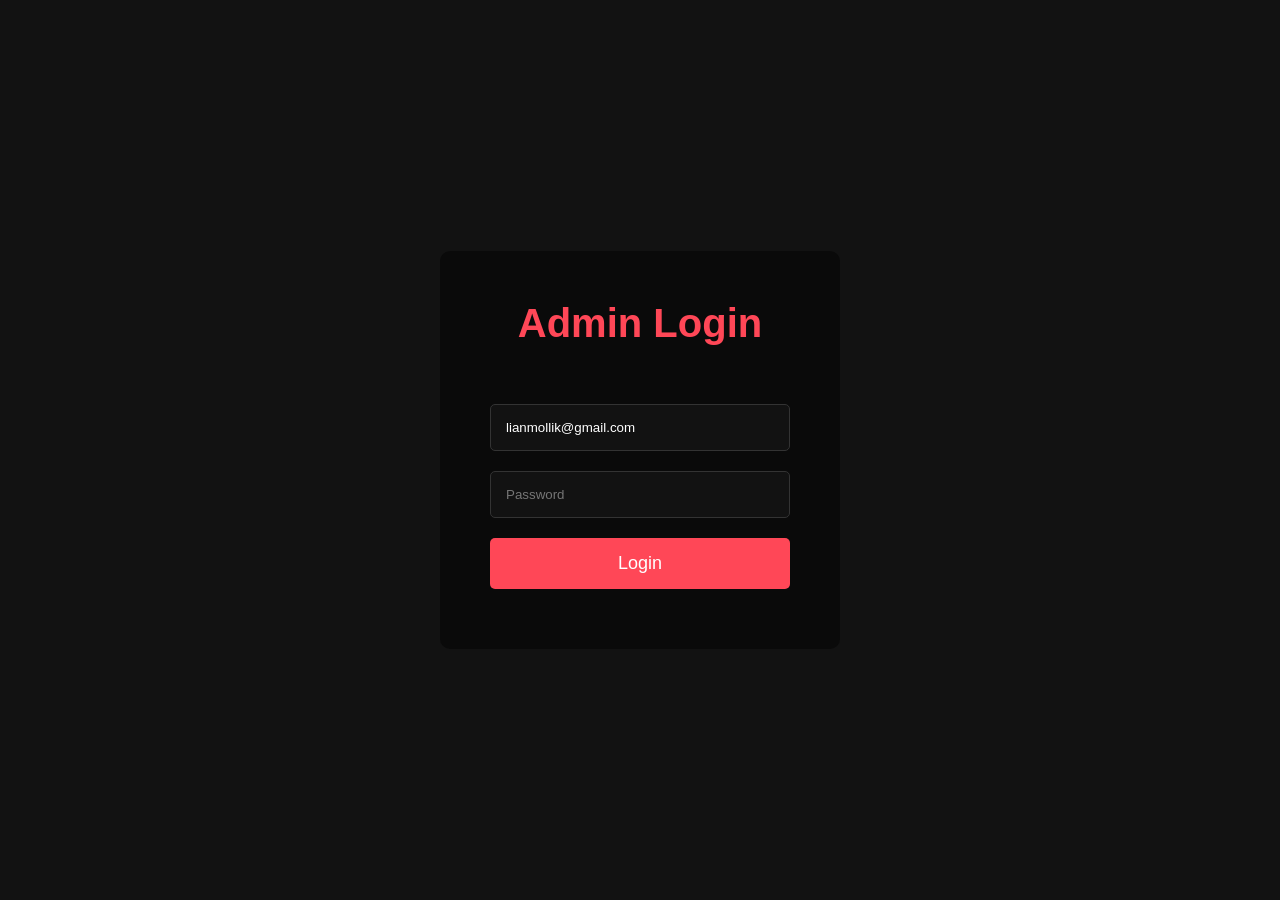
==== admin.html @ f8e49498 "feat: complete gym website with CMS" ====
<!DOCTYPE html>
<html lang="en">
<head>
    <meta charset="UTF-8">
    <title>Admin Login - RDDL</title>
    <link rel="stylesheet" href="style.css">
</head>
<body>
    <div class="admin-login">
        <div class="login-box">
            <h2>Admin Login</h2>
            <br>
            <input type="email" id="email" placeholder="Email" value="lianmollik@gmail.com">
            <input type="password" id="password" placeholder="Password">
            <button onclick="login()">Login</button>
            <p id="error-msg" style="color: red; margin-top: 10px;"></p>
        </div>
    </div>
    <script src="admin.js"></script>
</body>
</html>
---- style.css ----
:root {
    --primary: #ff4757;
    --dark: #121212;
    --darker: #0a0a0a;
    --text: #ffffff;
    --gray: #888888;
}

* {
    margin: 0;
    padding: 0;
    box-sizing: border-box;
    font-family: 'Outfit', sans-serif;
}

body {
    background-color: var(--dark);
    color: var(--text);
    overflow-x: hidden;
}

nav {
    display: flex;
    justify-content: space-between;
    align-items: center;
    padding: 20px 50px;
    background: rgba(10, 10, 10, 0.9);
    position: fixed;
    width: 100%;
    top: 0;
    z-index: 100;
    backdrop-filter: blur(10px);
}

.logo {
    font-size: 24px;
    font-weight: 700;
    color: var(--primary);
    letter-spacing: 2px;
}

.links a {
    color: var(--text);
    text-decoration: none;
    margin-left: 30px;
    font-weight: 500;
    transition: color 0.3s;
}

.links a:hover {
    color: var(--primary);
}

.admin-btn {
    border: 1px solid var(--primary);
    padding: 8px 16px;
    border-radius: 4px;
}

header {
    height: 100vh;
    display: flex;
    align-items: center;
    justify-content: center;
    text-align: center;
    background: linear-gradient(rgba(10,10,10,0.7), rgba(10,10,10,0.7)), url('https://scontent.fdac19-1.fna.fbcdn.net/v/t39.30808-1/510406336_122104530668916170_3670593091723106690_n.jpg?stp=dst-jpg_tt6&_nc_cat=107&ccb=1-7&_nc_sid=3ab345&_nc_ohc=6jNR-_TpY5EQ7kNvwE6H_Et&_nc_ht=scontent.fdac19-1.fna&oh=00_Af6FzcGYZFyWBYu3Y4XOcTuafq9MXId4pV6zjB2v7YEp1g&oe=69FAA939') center/cover;
}

.hero-content h1 {
    font-size: 64px;
    margin-bottom: 20px;
    text-transform: uppercase;
}

.hero-content p {
    font-size: 24px;
    color: var(--gray);
    margin-bottom: 40px;
}

.cta-btn {
    background: var(--primary);
    color: white;
    padding: 15px 40px;
    text-decoration: none;
    font-size: 18px;
    font-weight: 700;
    border-radius: 30px;
    text-transform: uppercase;
    transition: transform 0.3s;
    display: inline-block;
}

.cta-btn:hover {
    transform: scale(1.05);
}

section {
    padding: 80px 50px;
}

h2 {
    font-size: 40px;
    margin-bottom: 40px;
    text-align: center;
    color: var(--primary);
}

.about-grid {
    display: grid;
    grid-template-columns: 1fr 1fr;
    gap: 50px;
    align-items: center;
}

.about-text {
    font-size: 20px;
    line-height: 1.6;
    color: var(--gray);
}

.about-image img {
    width: 100%;
    border-radius: 10px;
    box-shadow: 0 10px 30px rgba(255, 71, 87, 0.2);
}

.chart-container {
    display: flex;
    justify-content: space-around;
    align-items: flex-end;
    height: 300px;
    background: var(--darker);
    padding: 30px;
    border-radius: 10px;
    margin-top: 30px;
}

.bar {
    width: 50px;
    background: var(--primary);
    border-radius: 5px 5px 0 0;
    position: relative;
    transition: height 0.5s;
}

.bar .time {
    position: absolute;
    bottom: -25px;
    left: 50%;
    transform: translateX(-50%);
    font-size: 14px;
    color: var(--gray);
    white-space: nowrap;
}

.reviews-grid {
    display: grid;
    grid-template-columns: repeat(auto-fit, minmax(300px, 1fr));
    gap: 30px;
}

.review-card {
    background: var(--darker);
    padding: 30px;
    border-radius: 10px;
    border-left: 4px solid var(--primary);
}

.stars {
    color: #ffd700;
    margin-bottom: 10px;
}

.map-container {
    display: grid;
    grid-template-columns: 2fr 1fr;
    gap: 30px;
}

.nearby-places {
    background: var(--darker);
    padding: 30px;
    border-radius: 10px;
}

.nearby-places h3 {
    margin-bottom: 20px;
    color: var(--primary);
}

.nearby-places ul {
    list-style: none;
}

.nearby-places li {
    padding: 10px 0;
    border-bottom: 1px solid #333;
    color: var(--gray);
}

footer {
    text-align: center;
    padding: 30px;
    background: var(--darker);
    color: var(--gray);
}

/* Admin Styles */
.admin-login {
    display: flex;
    justify-content: center;
    align-items: center;
    height: 100vh;
}

.login-box {
    background: var(--darker);
    padding: 50px;
    border-radius: 10px;
    width: 400px;
    text-align: center;
}

.login-box input {
    width: 100%;
    padding: 15px;
    margin-bottom: 20px;
    background: var(--dark);
    border: 1px solid #333;
    color: white;
    border-radius: 5px;
}

.login-box button {
    width: 100%;
    padding: 15px;
    background: var(--primary);
    color: white;
    border: none;
    border-radius: 5px;
    font-size: 18px;
    cursor: pointer;
}

.cms-container {
    padding: 100px 50px;
    max-width: 800px;
    margin: 0 auto;
}

.cms-section {
    background: var(--darker);
    padding: 30px;
    margin-bottom: 30px;
    border-radius: 10px;
}

.cms-section input, .cms-section textarea {
    width: 100%;
    padding: 15px;
    margin-bottom: 20px;
    background: var(--dark);
    border: 1px solid #333;
    color: white;
    border-radius: 5px;
}

.cms-section textarea {
    height: 150px;
    resize: vertical;
}

.save-btn {
    background: var(--primary);
    color: white;
    padding: 10px 30px;
    border: none;
    border-radius: 5px;
    cursor: pointer;
    font-size: 16px;
}

.logout-btn {
    position: absolute;
    top: 20px;
    right: 50px;
    background: transparent;
    color: var(--text);
    border: 1px solid var(--text);
    padding: 10px 20px;
    border-radius: 5px;
    cursor: pointer;
    text-decoration: none;
}
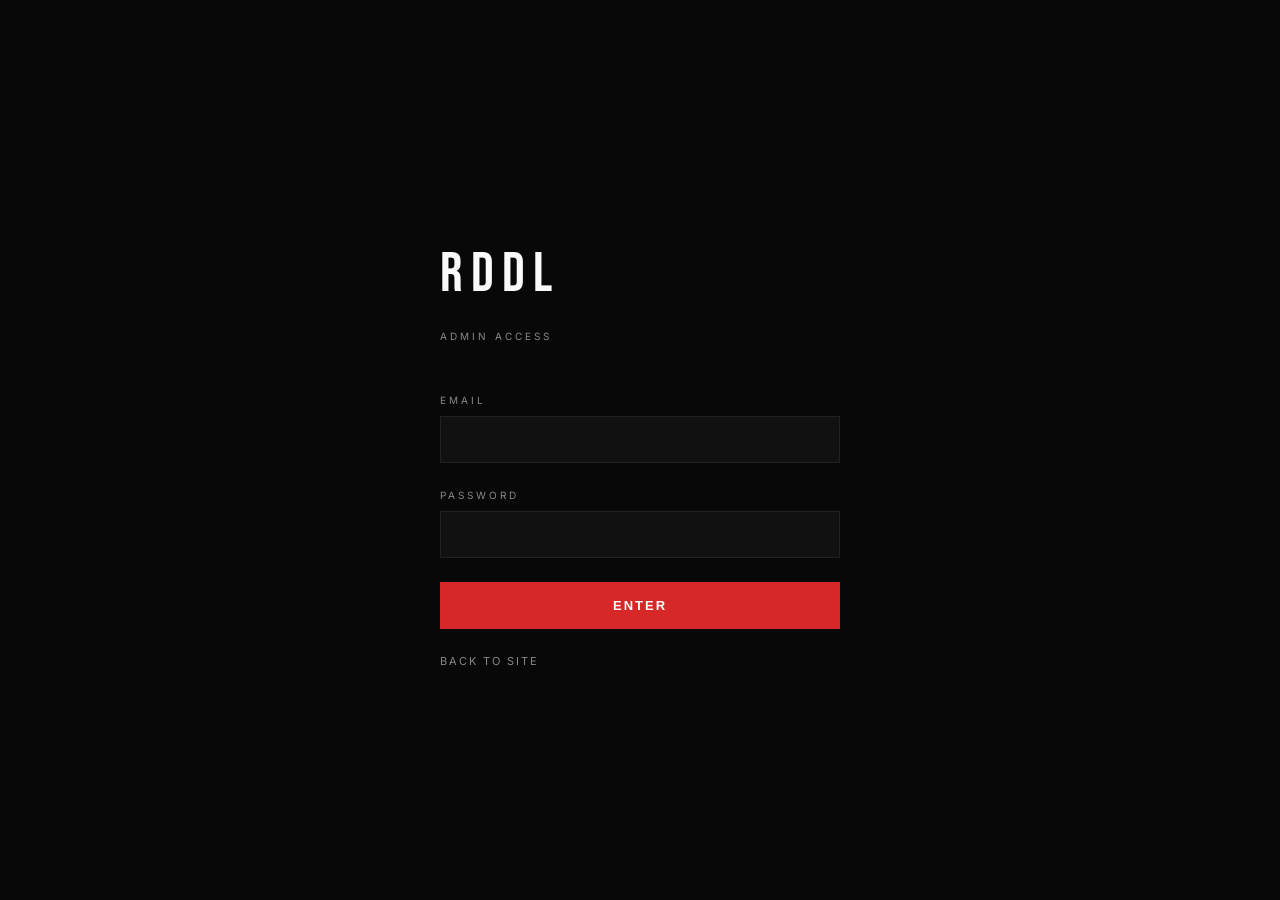
==== commit 0284c9e6: "feat: premium rebuild — real images, machines, interactive data, CMS" ====
--- a/admin.html
+++ b/admin.html
@@ -1,21 +1,36 @@
 <!DOCTYPE html>
 <html lang="en">
 <head>
-    <meta charset="UTF-8">
-    <title>Admin Login - RDDL</title>
-    <link rel="stylesheet" href="style.css">
+  <meta charset="UTF-8">
+  <meta name="viewport" content="width=device-width, initial-scale=1.0">
+  <title>Admin — RDDL</title>
+  <link href="https://fonts.googleapis.com/css2?family=Bebas+Neue&family=Inter:wght@300;400;500;600&display=swap" rel="stylesheet">
+  <link rel="stylesheet" href="style.css">
+  <style>
+    body { display: flex; align-items: center; justify-content: center; min-height: 100vh; background: var(--black); }
+    .login-wrap { width: 400px; }
+    .login-logo { font-family: 'Bebas Neue', sans-serif; font-size: 56px; letter-spacing: 8px; color: #FAFAFA; margin-bottom: 8px; }
+    .login-sub { font-size: 10px; letter-spacing: 3px; text-transform: uppercase; color: var(--gray); margin-bottom: 48px; }
+    .login-wrap label { display: block; font-size: 10px; letter-spacing: 3px; text-transform: uppercase; color: var(--gray); margin-bottom: 8px; }
+    .login-wrap input { width: 100%; background: var(--surface); border: 1px solid var(--border); color: var(--white); padding: 14px 16px; font-size: 14px; margin-bottom: 24px; font-family: var(--font-body); }
+    .login-wrap input:focus { outline: none; border-color: var(--red); }
+    #error-msg { font-size: 12px; color: var(--red); margin-top: 12px; letter-spacing: 1px; }
+    .back-link { display: block; margin-top: 24px; font-size: 11px; letter-spacing: 2px; text-transform: uppercase; color: var(--gray); }
+    .back-link:hover { color: var(--white); }
+  </style>
 </head>
 <body>
-    <div class="admin-login">
-        <div class="login-box">
-            <h2>Admin Login</h2>
-            <br>
-            <input type="email" id="email" placeholder="Email" value="lianmollik@gmail.com">
-            <input type="password" id="password" placeholder="Password">
-            <button onclick="login()">Login</button>
-            <p id="error-msg" style="color: red; margin-top: 10px;"></p>
-        </div>
-    </div>
-    <script src="admin.js"></script>
+  <div class="login-wrap">
+    <div class="login-logo">RDDL</div>
+    <div class="login-sub">Admin Access</div>
+    <label>Email</label>
+    <input type="email" id="email" value="">
+    <label>Password</label>
+    <input type="password" id="password">
+    <button class="btn-primary" style="width:100%;padding:16px;" onclick="login()">Enter</button>
+    <p id="error-msg"></p>
+    <a href="index.html" class="back-link">Back to Site</a>
+  </div>
+  <script src="admin.js"></script>
 </body>
 </html>
--- a/style.css
+++ b/style.css
@@ -1,295 +1,670 @@
+/* ── Reset & Base ─────────────────────────────────── */
+*, *::before, *::after { box-sizing: border-box; margin: 0; padding: 0; }
 :root {
-    --primary: #ff4757;
-    --dark: #121212;
-    --darker: #0a0a0a;
-    --text: #ffffff;
-    --gray: #888888;
-}
-
-* {
-    margin: 0;
-    padding: 0;
-    box-sizing: border-box;
-    font-family: 'Outfit', sans-serif;
-}
-
+  --black: #080808;
+  --surface: #111111;
+  --surface2: #181818;
+  --border: rgba(255,255,255,0.07);
+  --red: #D62828;
+  --red-dim: rgba(214,40,40,0.15);
+  --white: #FAFAFA;
+  --gray: #888;
+  --gray2: #555;
+  --font-display: 'Bebas Neue', sans-serif;
+  --font-body: 'Inter', sans-serif;
+  --font-alt: 'DM Sans', sans-serif;
+}
+html { scroll-behavior: smooth; }
 body {
-    background-color: var(--dark);
-    color: var(--text);
-    overflow-x: hidden;
-}
-
-nav {
-    display: flex;
-    justify-content: space-between;
-    align-items: center;
-    padding: 20px 50px;
-    background: rgba(10, 10, 10, 0.9);
-    position: fixed;
-    width: 100%;
-    top: 0;
-    z-index: 100;
-    backdrop-filter: blur(10px);
-}
-
-.logo {
-    font-size: 24px;
-    font-weight: 700;
-    color: var(--primary);
-    letter-spacing: 2px;
-}
-
-.links a {
-    color: var(--text);
-    text-decoration: none;
-    margin-left: 30px;
-    font-weight: 500;
-    transition: color 0.3s;
-}
-
-.links a:hover {
-    color: var(--primary);
-}
-
-.admin-btn {
-    border: 1px solid var(--primary);
-    padding: 8px 16px;
-    border-radius: 4px;
-}
-
-header {
-    height: 100vh;
-    display: flex;
-    align-items: center;
-    justify-content: center;
-    text-align: center;
-    background: linear-gradient(rgba(10,10,10,0.7), rgba(10,10,10,0.7)), url('https://scontent.fdac19-1.fna.fbcdn.net/v/t39.30808-1/510406336_122104530668916170_3670593091723106690_n.jpg?stp=dst-jpg_tt6&_nc_cat=107&ccb=1-7&_nc_sid=3ab345&_nc_ohc=6jNR-_TpY5EQ7kNvwE6H_Et&_nc_ht=scontent.fdac19-1.fna&oh=00_Af6FzcGYZFyWBYu3Y4XOcTuafq9MXId4pV6zjB2v7YEp1g&oe=69FAA939') center/cover;
-}
-
-.hero-content h1 {
-    font-size: 64px;
-    margin-bottom: 20px;
-    text-transform: uppercase;
-}
-
-.hero-content p {
-    font-size: 24px;
-    color: var(--gray);
-    margin-bottom: 40px;
-}
-
-.cta-btn {
-    background: var(--primary);
-    color: white;
-    padding: 15px 40px;
-    text-decoration: none;
-    font-size: 18px;
-    font-weight: 700;
-    border-radius: 30px;
-    text-transform: uppercase;
-    transition: transform 0.3s;
-    display: inline-block;
-}
-
-.cta-btn:hover {
-    transform: scale(1.05);
-}
-
-section {
-    padding: 80px 50px;
-}
-
-h2 {
-    font-size: 40px;
-    margin-bottom: 40px;
-    text-align: center;
-    color: var(--primary);
-}
-
+  background: var(--black);
+  color: var(--white);
+  font-family: var(--font-body);
+  font-size: 16px;
+  line-height: 1.6;
+  overflow-x: hidden;
+}
+img { display: block; max-width: 100%; }
+a { text-decoration: none; color: inherit; }
+ul { list-style: none; }
+
+/* ── Utilities ────────────────────────────────────── */
+.container { max-width: 1200px; margin: 0 auto; padding: 0 32px; }
+.section-eyebrow {
+  font-family: var(--font-body);
+  font-size: 11px;
+  font-weight: 600;
+  letter-spacing: 4px;
+  text-transform: uppercase;
+  color: var(--red);
+  margin-bottom: 12px;
+}
+.center { text-align: center; }
+.section-title {
+  font-family: var(--font-display);
+  font-size: clamp(42px, 6vw, 72px);
+  line-height: 1;
+  letter-spacing: 1px;
+  color: var(--white);
+  margin-bottom: 48px;
+}
+.btn-primary {
+  display: inline-block;
+  background: var(--red);
+  color: var(--white);
+  padding: 14px 36px;
+  font-size: 13px;
+  font-weight: 600;
+  letter-spacing: 2px;
+  text-transform: uppercase;
+  border: none;
+  cursor: pointer;
+  transition: background 0.2s, transform 0.2s;
+}
+.btn-primary:hover { background: #b01e1e; transform: translateY(-2px); }
+.btn-ghost {
+  display: inline-block;
+  background: transparent;
+  color: var(--white);
+  padding: 13px 36px;
+  font-size: 13px;
+  font-weight: 600;
+  letter-spacing: 2px;
+  text-transform: uppercase;
+  border: 1px solid rgba(255,255,255,0.25);
+  cursor: pointer;
+  transition: border-color 0.2s, transform 0.2s;
+}
+.btn-ghost:hover { border-color: var(--white); transform: translateY(-2px); }
+.mt20 { margin-top: 20px; }
+
+/* ── NAV ──────────────────────────────────────────── */
+#navbar {
+  position: fixed;
+  top: 0; left: 0; right: 0;
+  z-index: 999;
+  padding: 0;
+  transition: background 0.3s;
+}
+#navbar.scrolled {
+  background: rgba(8,8,8,0.95);
+  backdrop-filter: blur(12px);
+  border-bottom: 1px solid var(--border);
+}
+.nav-inner {
+  display: flex;
+  align-items: center;
+  justify-content: space-between;
+  max-width: 1200px;
+  margin: 0 auto;
+  padding: 22px 32px;
+}
+.nav-logo {
+  font-family: var(--font-display);
+  font-size: 32px;
+  letter-spacing: 4px;
+  color: var(--white);
+}
+.nav-links {
+  display: flex;
+  gap: 36px;
+}
+.nav-links a {
+  font-size: 12px;
+  font-weight: 500;
+  letter-spacing: 2px;
+  text-transform: uppercase;
+  color: var(--gray);
+  transition: color 0.2s;
+}
+.nav-links a:hover { color: var(--white); }
+.nav-cta {
+  font-size: 11px;
+  font-weight: 600;
+  letter-spacing: 2px;
+  text-transform: uppercase;
+  color: var(--red);
+  border: 1px solid var(--red);
+  padding: 8px 20px;
+  transition: background 0.2s, color 0.2s;
+}
+.nav-cta:hover { background: var(--red); color: var(--white); }
+.hamburger {
+  display: none;
+  flex-direction: column;
+  gap: 5px;
+  background: none;
+  border: none;
+  cursor: pointer;
+}
+.hamburger span {
+  display: block;
+  width: 24px;
+  height: 2px;
+  background: var(--white);
+  transition: transform 0.3s;
+}
+
+/* ── HERO ─────────────────────────────────────────── */
+#hero {
+  position: relative;
+  height: 100vh;
+  min-height: 700px;
+  display: flex;
+  align-items: flex-end;
+  overflow: hidden;
+}
+.hero-bg {
+  position: absolute;
+  inset: 0;
+  background: url('images/Banner.png') center 25% / cover no-repeat;
+  transform: scale(1.05);
+  animation: heroZoom 12s ease-out forwards;
+}
+@keyframes heroZoom {
+  from { transform: scale(1.1); }
+  to   { transform: scale(1.0); }
+}
+.hero-overlay {
+  position: absolute;
+  inset: 0;
+  background: linear-gradient(
+    to right,
+    rgba(8,8,8,0.92) 0%,
+    rgba(8,8,8,0.6) 50%,
+    rgba(8,8,8,0.2) 100%
+  );
+}
+.hero-content {
+  position: relative;
+  z-index: 2;
+  padding: 0 32px 80px;
+  max-width: 700px;
+  margin-left: calc((100vw - 1200px) / 2);
+}
+@media (max-width: 1200px) { .hero-content { margin-left: 32px; } }
+.hero-eyebrow {
+  font-size: 11px;
+  font-weight: 600;
+  letter-spacing: 4px;
+  text-transform: uppercase;
+  color: var(--red);
+  margin-bottom: 16px;
+}
+.hero-title {
+  font-family: var(--font-display);
+  font-size: clamp(80px, 12vw, 160px);
+  line-height: 0.9;
+  letter-spacing: 2px;
+  margin-bottom: 24px;
+}
+.hero-accent { color: var(--red); }
+.hero-sub {
+  font-family: var(--font-alt);
+  font-style: italic;
+  font-size: 18px;
+  color: var(--gray);
+  margin-bottom: 40px;
+  max-width: 400px;
+}
+.hero-actions { display: flex; gap: 16px; flex-wrap: wrap; margin-bottom: 64px; }
+.hero-stats {
+  display: flex;
+  gap: 40px;
+}
+.hero-stat { display: flex; flex-direction: column; }
+.stat-num {
+  font-family: var(--font-display);
+  font-size: 48px;
+  line-height: 1;
+  color: var(--white);
+}
+.stat-label {
+  font-size: 10px;
+  letter-spacing: 3px;
+  text-transform: uppercase;
+  color: var(--gray);
+  margin-top: 4px;
+}
+.scroll-hint {
+  position: absolute;
+  bottom: 40px;
+  right: 48px;
+  z-index: 2;
+  display: flex;
+  flex-direction: column;
+  align-items: center;
+  gap: 8px;
+}
+.scroll-hint span {
+  font-size: 9px;
+  letter-spacing: 3px;
+  text-transform: uppercase;
+  color: var(--gray2);
+  writing-mode: vertical-rl;
+}
+.scroll-line {
+  width: 1px;
+  height: 60px;
+  background: linear-gradient(to bottom, var(--gray2), transparent);
+  animation: scrollDown 1.6s ease-in-out infinite;
+}
+@keyframes scrollDown {
+  0% { transform: scaleY(0); transform-origin: top; }
+  50% { transform: scaleY(1); transform-origin: top; }
+  100% { transform: scaleY(1); opacity: 0; transform-origin: bottom; }
+}
+
+/* ── ABOUT ────────────────────────────────────────── */
+#about {
+  padding: 120px 0;
+  background: var(--black);
+}
 .about-grid {
-    display: grid;
-    grid-template-columns: 1fr 1fr;
-    gap: 50px;
-    align-items: center;
-}
-
-.about-text {
-    font-size: 20px;
-    line-height: 1.6;
-    color: var(--gray);
-}
-
-.about-image img {
-    width: 100%;
-    border-radius: 10px;
-    box-shadow: 0 10px 30px rgba(255, 71, 87, 0.2);
-}
-
-.chart-container {
-    display: flex;
-    justify-content: space-around;
-    align-items: flex-end;
-    height: 300px;
-    background: var(--darker);
-    padding: 30px;
-    border-radius: 10px;
-    margin-top: 30px;
-}
-
-.bar {
-    width: 50px;
-    background: var(--primary);
-    border-radius: 5px 5px 0 0;
-    position: relative;
-    transition: height 0.5s;
-}
-
-.bar .time {
-    position: absolute;
-    bottom: -25px;
-    left: 50%;
-    transform: translateX(-50%);
-    font-size: 14px;
-    color: var(--gray);
-    white-space: nowrap;
-}
-
-.reviews-grid {
-    display: grid;
-    grid-template-columns: repeat(auto-fit, minmax(300px, 1fr));
-    gap: 30px;
-}
-
+  display: grid;
+  grid-template-columns: 1fr 1fr;
+  gap: 80px;
+  align-items: center;
+}
+.about-body {
+  color: var(--gray);
+  font-size: 16px;
+  line-height: 1.8;
+  margin-bottom: 20px;
+  font-family: var(--font-alt);
+}
+.about-badges {
+  display: flex;
+  flex-wrap: wrap;
+  gap: 10px;
+  margin-top: 32px;
+}
+.badge {
+  font-size: 10px;
+  font-weight: 600;
+  letter-spacing: 2px;
+  text-transform: uppercase;
+  color: var(--red);
+  border: 1px solid var(--red);
+  padding: 6px 14px;
+}
+.about-visual {
+  position: relative;
+}
+.about-img {
+  width: 100%;
+  height: 520px;
+  object-fit: cover;
+  object-position: top center;
+  filter: grayscale(20%);
+  transition: filter 0.4s;
+}
+.about-img:hover { filter: grayscale(0%); }
+.about-img-tag {
+  position: absolute;
+  bottom: -20px;
+  right: -20px;
+  background: var(--red);
+  padding: 20px 24px;
+  display: flex;
+  flex-direction: column;
+  align-items: center;
+}
+.tag-num {
+  font-family: var(--font-display);
+  font-size: 40px;
+  color: var(--white);
+  line-height: 1;
+}
+.tag-label {
+  font-size: 9px;
+  letter-spacing: 2px;
+  text-transform: uppercase;
+  color: rgba(255,255,255,0.7);
+}
+
+/* ── EQUIPMENT ────────────────────────────────────── */
+#equipment {
+  padding: 120px 0;
+  background: var(--surface);
+}
+.equipment-grid {
+  display: grid;
+  grid-template-columns: repeat(auto-fill, minmax(280px, 1fr));
+  gap: 2px;
+}
+.eq-card {
+  position: relative;
+  overflow: hidden;
+  cursor: pointer;
+  background: var(--surface2);
+}
+.eq-card img {
+  width: 100%;
+  height: 340px;
+  object-fit: cover;
+  transition: transform 0.5s ease, filter 0.3s;
+  filter: grayscale(30%);
+}
+.eq-card:hover img { transform: scale(1.06); filter: grayscale(0%); }
+.eq-overlay {
+  position: absolute;
+  inset: 0;
+  background: linear-gradient(to top, rgba(8,8,8,0.95) 0%, rgba(8,8,8,0.2) 60%, transparent 100%);
+  display: flex;
+  flex-direction: column;
+  justify-content: flex-end;
+  padding: 24px;
+  transition: opacity 0.3s;
+}
+.eq-name {
+  font-family: var(--font-display);
+  font-size: 26px;
+  letter-spacing: 1px;
+  color: var(--white);
+  line-height: 1;
+  margin-bottom: 8px;
+}
+.eq-muscles {
+  font-size: 10px;
+  letter-spacing: 2px;
+  text-transform: uppercase;
+  color: var(--red);
+  margin-bottom: 6px;
+}
+.eq-desc {
+  font-size: 13px;
+  color: rgba(255,255,255,0.55);
+  line-height: 1.5;
+  transform: translateY(8px);
+  opacity: 0;
+  transition: all 0.3s 0.05s;
+}
+.eq-card:hover .eq-desc { transform: translateY(0); opacity: 1; }
+
+/* ── DATA / INTERACTIVE ───────────────────────────── */
+#data {
+  padding: 120px 0;
+  background: var(--black);
+}
+.data-tabs {
+  display: flex;
+  justify-content: center;
+  gap: 4px;
+  margin-bottom: 60px;
+}
+.tab-btn {
+  background: transparent;
+  color: var(--gray);
+  border: 1px solid var(--border);
+  padding: 12px 28px;
+  font-size: 11px;
+  font-weight: 600;
+  letter-spacing: 2px;
+  text-transform: uppercase;
+  cursor: pointer;
+  transition: all 0.2s;
+}
+.tab-btn.active, .tab-btn:hover {
+  background: var(--red);
+  color: var(--white);
+  border-color: var(--red);
+}
+.tab-content { display: none; }
+.tab-content.active { display: block; }
+
+/* Bar Chart */
+.chart-wrapper { max-width: 900px; margin: 0 auto; }
+.day-selector {
+  display: flex;
+  gap: 8px;
+  margin-bottom: 32px;
+  flex-wrap: wrap;
+  justify-content: center;
+}
+.day-btn {
+  background: transparent;
+  color: var(--gray);
+  border: 1px solid var(--border);
+  padding: 8px 18px;
+  font-size: 11px;
+  font-weight: 600;
+  letter-spacing: 2px;
+  text-transform: uppercase;
+  cursor: pointer;
+  transition: all 0.2s;
+}
+.day-btn.active, .day-btn:hover {
+  background: var(--surface2);
+  color: var(--white);
+  border-color: var(--gray2);
+}
+.bar-chart {
+  display: flex;
+  align-items: flex-end;
+  gap: 10px;
+  height: 240px;
+  background: var(--surface);
+  border: 1px solid var(--border);
+  padding: 20px 20px 0;
+  border-radius: 4px;
+}
+.bar-col {
+  flex: 1;
+  display: flex;
+  flex-direction: column;
+  align-items: center;
+  gap: 8px;
+}
+.bar-fill {
+  width: 100%;
+  background: var(--red-dim);
+  border-top: 2px solid var(--red);
+  border-radius: 2px 2px 0 0;
+  transition: height 0.5s cubic-bezier(0.22, 1, 0.36, 1);
+  position: relative;
+  cursor: pointer;
+}
+.bar-fill.peak { background: rgba(214,40,40,0.35); border-top-color: #ff4444; }
+.bar-fill:hover::after {
+  content: attr(data-pct) '%';
+  position: absolute;
+  top: -28px;
+  left: 50%;
+  transform: translateX(-50%);
+  font-size: 11px;
+  background: var(--red);
+  color: white;
+  padding: 2px 6px;
+  border-radius: 2px;
+  white-space: nowrap;
+}
+.bar-label { font-size: 10px; color: var(--gray); letter-spacing: 1px; margin-bottom: 6px; }
+.chart-note { text-align: center; font-size: 11px; color: var(--gray2); margin-top: 16px; letter-spacing: 1px; }
+
+/* Ratings Panel */
+.ratings-panel {
+  max-width: 600px;
+  margin: 0 auto;
+  background: var(--surface);
+  border: 1px solid var(--border);
+  padding: 48px;
+  text-align: center;
+}
+.rating-big {
+  font-family: var(--font-display);
+  font-size: 100px;
+  line-height: 1;
+  color: var(--white);
+}
+.rating-stars-big { display: flex; justify-content: center; gap: 6px; margin: 12px 0 6px; }
+.star { display: inline-block; width: 20px; height: 20px; }
+.star.filled::before { content: ''; display: block; width: 20px; height: 20px; background: var(--red); clip-path: polygon(50% 0%,61% 35%,98% 35%,68% 57%,79% 91%,50% 70%,21% 91%,32% 57%,2% 35%,39% 35%); }
+.star.empty::before { content: ''; display: block; width: 20px; height: 20px; background: var(--gray2); clip-path: polygon(50% 0%,61% 35%,98% 35%,68% 57%,79% 91%,50% 70%,21% 91%,32% 57%,2% 35%,39% 35%); }
+.rating-source { font-size: 10px; letter-spacing: 3px; text-transform: uppercase; color: var(--gray2); margin-bottom: 36px; }
+.rating-bars { display: flex; flex-direction: column; gap: 10px; text-align: left; margin-bottom: 36px; }
+.rbar-row { display: flex; align-items: center; gap: 12px; font-size: 13px; color: var(--gray); }
+.rbar-track { flex: 1; height: 4px; background: var(--surface2); border-radius: 2px; overflow: hidden; }
+.rbar-fill { height: 100%; background: var(--red); border-radius: 2px; }
+.sentiment-tags { display: flex; flex-wrap: wrap; gap: 8px; justify-content: center; }
+.s-tag { font-size: 10px; letter-spacing: 1px; text-transform: uppercase; padding: 5px 12px; border-radius: 2px; }
+.s-tag.positive { background: rgba(214,40,40,0.12); color: var(--red); border: 1px solid rgba(214,40,40,0.25); }
+.s-tag.neutral { background: rgba(136,136,136,0.1); color: var(--gray); border: 1px solid var(--border); }
+
+/* Social */
+.social-stats { display: flex; gap: 24px; justify-content: center; margin-bottom: 48px; flex-wrap: wrap; }
+.social-card {
+  display: flex;
+  align-items: center;
+  gap: 20px;
+  background: var(--surface);
+  border: 1px solid var(--border);
+  padding: 28px 36px;
+  min-width: 200px;
+}
+.social-icon {
+  width: 44px;
+  height: 44px;
+  display: flex;
+  align-items: center;
+  justify-content: center;
+  font-family: var(--font-display);
+  font-size: 22px;
+  border-radius: 2px;
+}
+.social-icon.fb { background: #1877F2; }
+.social-icon.gm { background: var(--red); }
+.social-info { display: flex; flex-direction: column; }
+.social-num { font-family: var(--font-display); font-size: 40px; line-height: 1; }
+.social-label { font-size: 10px; letter-spacing: 2px; text-transform: uppercase; color: var(--gray); }
+.social-quote {
+  max-width: 600px;
+  margin: 0 auto;
+  text-align: center;
+  font-family: var(--font-alt);
+  font-style: italic;
+  font-size: 20px;
+  color: var(--gray);
+  line-height: 1.6;
+  border-left: 3px solid var(--red);
+  padding-left: 24px;
+  text-align: left;
+}
+.social-quote span { display: block; margin-top: 12px; font-size: 12px; font-style: normal; letter-spacing: 2px; text-transform: uppercase; color: var(--red); }
+
+/* ── REVIEWS ──────────────────────────────────────── */
+#reviews {
+  padding: 120px 0;
+  background: var(--surface);
+  overflow: hidden;
+}
+.reviews-track-wrapper {
+  overflow: hidden;
+  margin-bottom: 32px;
+}
+.reviews-track {
+  display: flex;
+  gap: 24px;
+  transition: transform 0.5s cubic-bezier(0.22, 1, 0.36, 1);
+}
 .review-card {
-    background: var(--darker);
-    padding: 30px;
-    border-radius: 10px;
-    border-left: 4px solid var(--primary);
-}
-
-.stars {
-    color: #ffd700;
-    margin-bottom: 10px;
-}
-
-.map-container {
-    display: grid;
-    grid-template-columns: 2fr 1fr;
-    gap: 30px;
-}
-
-.nearby-places {
-    background: var(--darker);
-    padding: 30px;
-    border-radius: 10px;
-}
-
-.nearby-places h3 {
-    margin-bottom: 20px;
-    color: var(--primary);
-}
-
-.nearby-places ul {
-    list-style: none;
-}
-
-.nearby-places li {
-    padding: 10px 0;
-    border-bottom: 1px solid #333;
-    color: var(--gray);
-}
-
+  flex: 0 0 380px;
+  background: var(--surface2);
+  border: 1px solid var(--border);
+  padding: 36px;
+}
+.review-stars { display: flex; gap: 4px; margin-bottom: 20px; }
+.review-star { width: 12px; height: 12px; background: var(--red); clip-path: polygon(50% 0%,61% 35%,98% 35%,68% 57%,79% 91%,50% 70%,21% 91%,32% 57%,2% 35%,39% 35%); }
+.review-text { font-family: var(--font-alt); font-size: 15px; color: rgba(255,255,255,0.7); line-height: 1.7; margin-bottom: 24px; font-style: italic; }
+.review-author { font-size: 12px; font-weight: 600; letter-spacing: 2px; text-transform: uppercase; color: var(--white); }
+.review-source { font-size: 10px; color: var(--gray2); letter-spacing: 1px; }
+.reviews-nav { display: flex; align-items: center; justify-content: center; gap: 20px; }
+.rev-btn {
+  background: transparent;
+  color: var(--white);
+  border: 1px solid var(--border);
+  width: 44px;
+  height: 44px;
+  font-size: 18px;
+  cursor: pointer;
+  transition: all 0.2s;
+  display: flex;
+  align-items: center;
+  justify-content: center;
+}
+.rev-btn:hover { background: var(--red); border-color: var(--red); }
+.rev-dots { display: flex; gap: 8px; }
+.rev-dot {
+  width: 6px;
+  height: 6px;
+  background: var(--gray2);
+  border-radius: 50%;
+  cursor: pointer;
+  transition: background 0.2s, transform 0.2s;
+}
+.rev-dot.active { background: var(--red); transform: scale(1.4); }
+
+/* ── LOCATION ─────────────────────────────────────── */
+#location {
+  padding: 120px 0;
+  background: var(--black);
+}
+.location-grid {
+  display: grid;
+  grid-template-columns: 1fr 1fr;
+  gap: 60px;
+  align-items: start;
+}
+.map-embed { border: 1px solid var(--border); }
+.location-info { padding-top: 8px; }
+.loc-block { margin-bottom: 36px; }
+.loc-block h4 {
+  font-size: 10px;
+  font-weight: 600;
+  letter-spacing: 3px;
+  text-transform: uppercase;
+  color: var(--red);
+  margin-bottom: 10px;
+}
+.loc-block p { color: var(--gray); font-size: 15px; line-height: 1.8; }
+.nearby-list li { color: var(--gray); font-size: 14px; padding: 6px 0; border-bottom: 1px solid var(--border); }
+.nearby-list li::before { content: '+ '; color: var(--red); }
+
+/* ── FOOTER ───────────────────────────────────────── */
 footer {
-    text-align: center;
-    padding: 30px;
-    background: var(--darker);
-    color: var(--gray);
-}
-
-/* Admin Styles */
-.admin-login {
-    display: flex;
-    justify-content: center;
-    align-items: center;
-    height: 100vh;
-}
-
-.login-box {
-    background: var(--darker);
-    padding: 50px;
-    border-radius: 10px;
-    width: 400px;
-    text-align: center;
-}
-
-.login-box input {
-    width: 100%;
-    padding: 15px;
-    margin-bottom: 20px;
-    background: var(--dark);
-    border: 1px solid #333;
-    color: white;
-    border-radius: 5px;
-}
-
-.login-box button {
-    width: 100%;
-    padding: 15px;
-    background: var(--primary);
-    color: white;
-    border: none;
-    border-radius: 5px;
-    font-size: 18px;
-    cursor: pointer;
-}
-
-.cms-container {
-    padding: 100px 50px;
-    max-width: 800px;
-    margin: 0 auto;
-}
-
-.cms-section {
-    background: var(--darker);
-    padding: 30px;
-    margin-bottom: 30px;
-    border-radius: 10px;
-}
-
-.cms-section input, .cms-section textarea {
-    width: 100%;
-    padding: 15px;
-    margin-bottom: 20px;
-    background: var(--dark);
-    border: 1px solid #333;
-    color: white;
-    border-radius: 5px;
-}
-
-.cms-section textarea {
-    height: 150px;
-    resize: vertical;
-}
-
-.save-btn {
-    background: var(--primary);
-    color: white;
-    padding: 10px 30px;
-    border: none;
-    border-radius: 5px;
-    cursor: pointer;
-    font-size: 16px;
-}
-
-.logout-btn {
-    position: absolute;
-    top: 20px;
-    right: 50px;
-    background: transparent;
-    color: var(--text);
-    border: 1px solid var(--text);
-    padding: 10px 20px;
-    border-radius: 5px;
-    cursor: pointer;
-    text-decoration: none;
-}
+  background: var(--surface);
+  border-top: 1px solid var(--border);
+  padding: 60px 0;
+}
+.footer-inner {
+  max-width: 1200px;
+  margin: 0 auto;
+  padding: 0 32px;
+  display: flex;
+  flex-direction: column;
+  align-items: center;
+  gap: 16px;
+}
+.footer-logo { font-family: var(--font-display); font-size: 48px; letter-spacing: 6px; }
+.footer-tag { font-size: 10px; letter-spacing: 4px; text-transform: uppercase; color: var(--gray); }
+.footer-links { display: flex; gap: 32px; margin: 8px 0; }
+.footer-links a { font-size: 11px; letter-spacing: 2px; text-transform: uppercase; color: var(--gray); transition: color 0.2s; }
+.footer-links a:hover { color: var(--white); }
+.footer-copy { font-size: 11px; color: var(--gray2); }
+
+/* ── Responsive ───────────────────────────────────── */
+@media (max-width: 900px) {
+  .about-grid { grid-template-columns: 1fr; }
+  .about-visual { order: -1; }
+  .about-img { height: 360px; }
+  .about-img-tag { right: 0; bottom: 0; }
+  .location-grid { grid-template-columns: 1fr; }
+  .nav-links { display: none; }
+  .hamburger { display: flex; }
+  .hero-content { margin-left: 0; }
+}
+@media (max-width: 600px) {
+  .hero-title { font-size: 72px; }
+  .section-title { font-size: 40px; }
+  .hero-stats { gap: 24px; }
+  .equipment-grid { grid-template-columns: 1fr; }
+}
